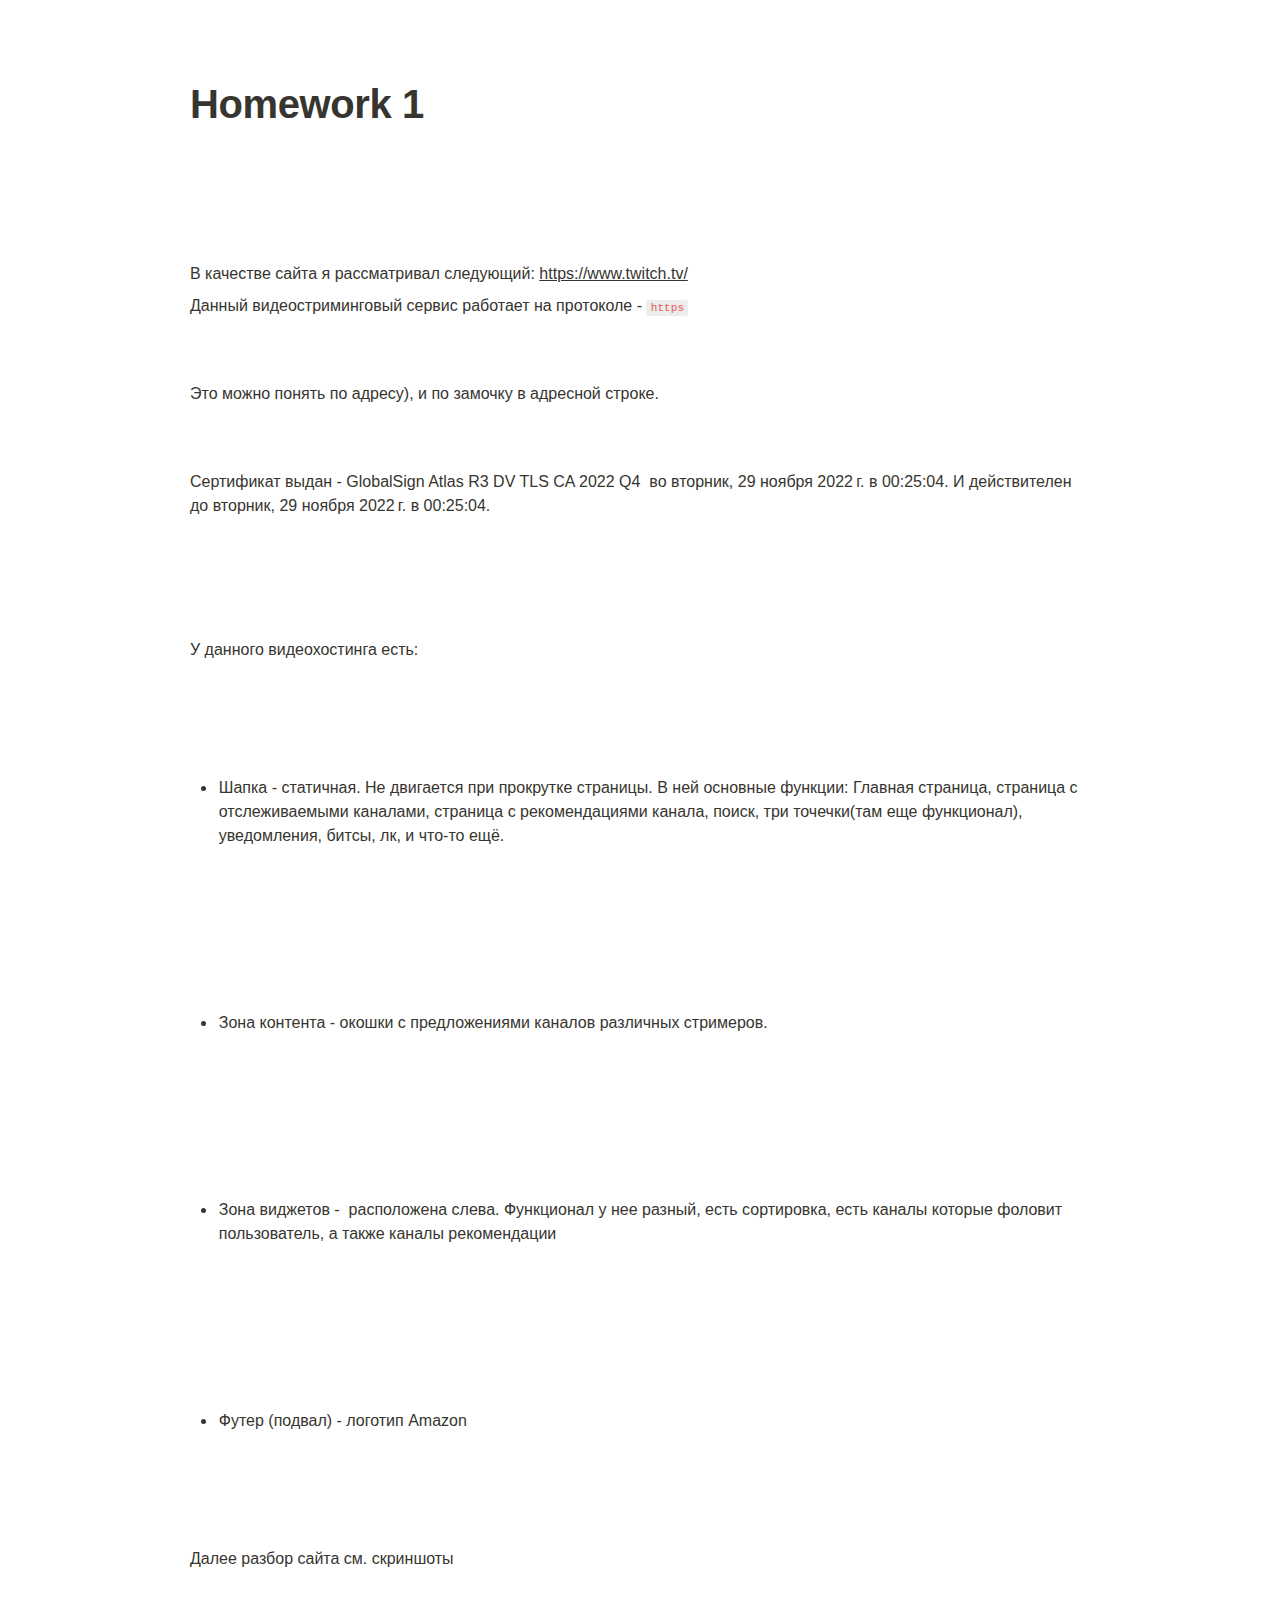
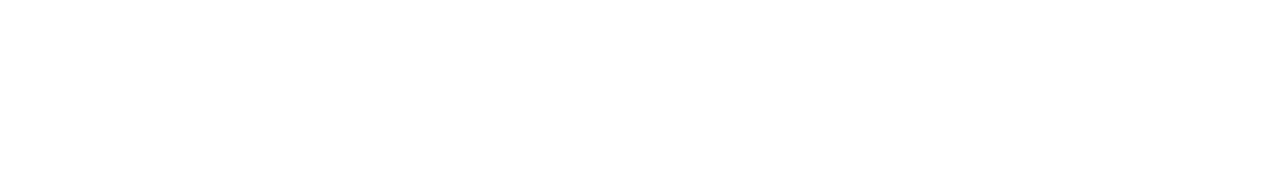
==== S1/Homework 1.html @ 73c8e10c "add 2 lecture and 1 seminar" ====
<html><head><meta http-equiv="Content-Type" content="text/html; charset=utf-8"/><title>Homework 1</title><style>
/* cspell:disable-file */
/* webkit printing magic: print all background colors */
html {
	-webkit-print-color-adjust: exact;
}
* {
	box-sizing: border-box;
	-webkit-print-color-adjust: exact;
}

html,
body {
	margin: 0;
	padding: 0;
}
@media only screen {
	body {
		margin: 2em auto;
		max-width: 900px;
		color: rgb(55, 53, 47);
	}
}

body {
	line-height: 1.5;
	white-space: pre-wrap;
}

a,
a.visited {
	color: inherit;
	text-decoration: underline;
}

.pdf-relative-link-path {
	font-size: 80%;
	color: #444;
}

h1,
h2,
h3 {
	letter-spacing: -0.01em;
	line-height: 1.2;
	font-weight: 600;
	margin-bottom: 0;
}

.page-title {
	font-size: 2.5rem;
	font-weight: 700;
	margin-top: 0;
	margin-bottom: 0.75em;
}

h1 {
	font-size: 1.875rem;
	margin-top: 1.875rem;
}

h2 {
	font-size: 1.5rem;
	margin-top: 1.5rem;
}

h3 {
	font-size: 1.25rem;
	margin-top: 1.25rem;
}

.source {
	border: 1px solid #ddd;
	border-radius: 3px;
	padding: 1.5em;
	word-break: break-all;
}

.callout {
	border-radius: 3px;
	padding: 1rem;
}

figure {
	margin: 1.25em 0;
	page-break-inside: avoid;
}

figcaption {
	opacity: 0.5;
	font-size: 85%;
	margin-top: 0.5em;
}

mark {
	background-color: transparent;
}

.indented {
	padding-left: 1.5em;
}

hr {
	background: transparent;
	display: block;
	width: 100%;
	height: 1px;
	visibility: visible;
	border: none;
	border-bottom: 1px solid rgba(55, 53, 47, 0.09);
}

img {
	max-width: 100%;
}

@media only print {
	img {
		max-height: 100vh;
		object-fit: contain;
	}
}

@page {
	margin: 1in;
}

.collection-content {
	font-size: 0.875rem;
}

.column-list {
	display: flex;
	justify-content: space-between;
}

.column {
	padding: 0 1em;
}

.column:first-child {
	padding-left: 0;
}

.column:last-child {
	padding-right: 0;
}

.table_of_contents-item {
	display: block;
	font-size: 0.875rem;
	line-height: 1.3;
	padding: 0.125rem;
}

.table_of_contents-indent-1 {
	margin-left: 1.5rem;
}

.table_of_contents-indent-2 {
	margin-left: 3rem;
}

.table_of_contents-indent-3 {
	margin-left: 4.5rem;
}

.table_of_contents-link {
	text-decoration: none;
	opacity: 0.7;
	border-bottom: 1px solid rgba(55, 53, 47, 0.18);
}

table,
th,
td {
	border: 1px solid rgba(55, 53, 47, 0.09);
	border-collapse: collapse;
}

table {
	border-left: none;
	border-right: none;
}

th,
td {
	font-weight: normal;
	padding: 0.25em 0.5em;
	line-height: 1.5;
	min-height: 1.5em;
	text-align: left;
}

th {
	color: rgba(55, 53, 47, 0.6);
}

ol,
ul {
	margin: 0;
	margin-block-start: 0.6em;
	margin-block-end: 0.6em;
}

li > ol:first-child,
li > ul:first-child {
	margin-block-start: 0.6em;
}

ul > li {
	list-style: disc;
}

ul.to-do-list {
	text-indent: -1.7em;
}

ul.to-do-list > li {
	list-style: none;
}

.to-do-children-checked {
	text-decoration: line-through;
	opacity: 0.375;
}

ul.toggle > li {
	list-style: none;
}

ul {
	padding-inline-start: 1.7em;
}

ul > li {
	padding-left: 0.1em;
}

ol {
	padding-inline-start: 1.6em;
}

ol > li {
	padding-left: 0.2em;
}

.mono ol {
	padding-inline-start: 2em;
}

.mono ol > li {
	text-indent: -0.4em;
}

.toggle {
	padding-inline-start: 0em;
	list-style-type: none;
}

/* Indent toggle children */
.toggle > li > details {
	padding-left: 1.7em;
}

.toggle > li > details > summary {
	margin-left: -1.1em;
}

.selected-value {
	display: inline-block;
	padding: 0 0.5em;
	background: rgba(206, 205, 202, 0.5);
	border-radius: 3px;
	margin-right: 0.5em;
	margin-top: 0.3em;
	margin-bottom: 0.3em;
	white-space: nowrap;
}

.collection-title {
	display: inline-block;
	margin-right: 1em;
}

.simple-table {
	margin-top: 1em;
	font-size: 0.875rem;
	empty-cells: show;
}
.simple-table td {
	height: 29px;
	min-width: 120px;
}

.simple-table th {
	height: 29px;
	min-width: 120px;
}

.simple-table-header-color {
	background: rgb(247, 246, 243);
	color: black;
}
.simple-table-header {
	font-weight: 500;
}

time {
	opacity: 0.5;
}

.icon {
	display: inline-block;
	max-width: 1.2em;
	max-height: 1.2em;
	text-decoration: none;
	vertical-align: text-bottom;
	margin-right: 0.5em;
}

img.icon {
	border-radius: 3px;
}

.user-icon {
	width: 1.5em;
	height: 1.5em;
	border-radius: 100%;
	margin-right: 0.5rem;
}

.user-icon-inner {
	font-size: 0.8em;
}

.text-icon {
	border: 1px solid #000;
	text-align: center;
}

.page-cover-image {
	display: block;
	object-fit: cover;
	width: 100%;
	max-height: 30vh;
}

.page-header-icon {
	font-size: 3rem;
	margin-bottom: 1rem;
}

.page-header-icon-with-cover {
	margin-top: -0.72em;
	margin-left: 0.07em;
}

.page-header-icon img {
	border-radius: 3px;
}

.link-to-page {
	margin: 1em 0;
	padding: 0;
	border: none;
	font-weight: 500;
}

p > .user {
	opacity: 0.5;
}

td > .user,
td > time {
	white-space: nowrap;
}

input[type="checkbox"] {
	transform: scale(1.5);
	margin-right: 0.6em;
	vertical-align: middle;
}

p {
	margin-top: 0.5em;
	margin-bottom: 0.5em;
}

.image {
	border: none;
	margin: 1.5em 0;
	padding: 0;
	border-radius: 0;
	text-align: center;
}

.code,
code {
	background: rgba(135, 131, 120, 0.15);
	border-radius: 3px;
	padding: 0.2em 0.4em;
	border-radius: 3px;
	font-size: 85%;
	tab-size: 2;
}

code {
	color: #eb5757;
}

.code {
	padding: 1.5em 1em;
}

.code-wrap {
	white-space: pre-wrap;
	word-break: break-all;
}

.code > code {
	background: none;
	padding: 0;
	font-size: 100%;
	color: inherit;
}

blockquote {
	font-size: 1.25em;
	margin: 1em 0;
	padding-left: 1em;
	border-left: 3px solid rgb(55, 53, 47);
}

.bookmark {
	text-decoration: none;
	max-height: 8em;
	padding: 0;
	display: flex;
	width: 100%;
	align-items: stretch;
}

.bookmark-title {
	font-size: 0.85em;
	overflow: hidden;
	text-overflow: ellipsis;
	height: 1.75em;
	white-space: nowrap;
}

.bookmark-text {
	display: flex;
	flex-direction: column;
}

.bookmark-info {
	flex: 4 1 180px;
	padding: 12px 14px 14px;
	display: flex;
	flex-direction: column;
	justify-content: space-between;
}

.bookmark-image {
	width: 33%;
	flex: 1 1 180px;
	display: block;
	position: relative;
	object-fit: cover;
	border-radius: 1px;
}

.bookmark-description {
	color: rgba(55, 53, 47, 0.6);
	font-size: 0.75em;
	overflow: hidden;
	max-height: 4.5em;
	word-break: break-word;
}

.bookmark-href {
	font-size: 0.75em;
	margin-top: 0.25em;
}

.sans { font-family: ui-sans-serif, -apple-system, BlinkMacSystemFont, "Segoe UI", Helvetica, "Apple Color Emoji", Arial, sans-serif, "Segoe UI Emoji", "Segoe UI Symbol"; }
.code { font-family: "SFMono-Regular", Menlo, Consolas, "PT Mono", "Liberation Mono", Courier, monospace; }
.serif { font-family: Lyon-Text, Georgia, ui-serif, serif; }
.mono { font-family: iawriter-mono, Nitti, Menlo, Courier, monospace; }
.pdf .sans { font-family: Inter, ui-sans-serif, -apple-system, BlinkMacSystemFont, "Segoe UI", Helvetica, "Apple Color Emoji", Arial, sans-serif, "Segoe UI Emoji", "Segoe UI Symbol", 'Twemoji', 'Noto Color Emoji', 'Noto Sans CJK JP'; }
.pdf:lang(zh-CN) .sans { font-family: Inter, ui-sans-serif, -apple-system, BlinkMacSystemFont, "Segoe UI", Helvetica, "Apple Color Emoji", Arial, sans-serif, "Segoe UI Emoji", "Segoe UI Symbol", 'Twemoji', 'Noto Color Emoji', 'Noto Sans CJK SC'; }
.pdf:lang(zh-TW) .sans { font-family: Inter, ui-sans-serif, -apple-system, BlinkMacSystemFont, "Segoe UI", Helvetica, "Apple Color Emoji", Arial, sans-serif, "Segoe UI Emoji", "Segoe UI Symbol", 'Twemoji', 'Noto Color Emoji', 'Noto Sans CJK TC'; }
.pdf:lang(ko-KR) .sans { font-family: Inter, ui-sans-serif, -apple-system, BlinkMacSystemFont, "Segoe UI", Helvetica, "Apple Color Emoji", Arial, sans-serif, "Segoe UI Emoji", "Segoe UI Symbol", 'Twemoji', 'Noto Color Emoji', 'Noto Sans CJK KR'; }
.pdf .code { font-family: Source Code Pro, "SFMono-Regular", Menlo, Consolas, "PT Mono", "Liberation Mono", Courier, monospace, 'Twemoji', 'Noto Color Emoji', 'Noto Sans Mono CJK JP'; }
.pdf:lang(zh-CN) .code { font-family: Source Code Pro, "SFMono-Regular", Menlo, Consolas, "PT Mono", "Liberation Mono", Courier, monospace, 'Twemoji', 'Noto Color Emoji', 'Noto Sans Mono CJK SC'; }
.pdf:lang(zh-TW) .code { font-family: Source Code Pro, "SFMono-Regular", Menlo, Consolas, "PT Mono", "Liberation Mono", Courier, monospace, 'Twemoji', 'Noto Color Emoji', 'Noto Sans Mono CJK TC'; }
.pdf:lang(ko-KR) .code { font-family: Source Code Pro, "SFMono-Regular", Menlo, Consolas, "PT Mono", "Liberation Mono", Courier, monospace, 'Twemoji', 'Noto Color Emoji', 'Noto Sans Mono CJK KR'; }
.pdf .serif { font-family: PT Serif, Lyon-Text, Georgia, ui-serif, serif, 'Twemoji', 'Noto Color Emoji', 'Noto Serif CJK JP'; }
.pdf:lang(zh-CN) .serif { font-family: PT Serif, Lyon-Text, Georgia, ui-serif, serif, 'Twemoji', 'Noto Color Emoji', 'Noto Serif CJK SC'; }
.pdf:lang(zh-TW) .serif { font-family: PT Serif, Lyon-Text, Georgia, ui-serif, serif, 'Twemoji', 'Noto Color Emoji', 'Noto Serif CJK TC'; }
.pdf:lang(ko-KR) .serif { font-family: PT Serif, Lyon-Text, Georgia, ui-serif, serif, 'Twemoji', 'Noto Color Emoji', 'Noto Serif CJK KR'; }
.pdf .mono { font-family: PT Mono, iawriter-mono, Nitti, Menlo, Courier, monospace, 'Twemoji', 'Noto Color Emoji', 'Noto Sans Mono CJK JP'; }
.pdf:lang(zh-CN) .mono { font-family: PT Mono, iawriter-mono, Nitti, Menlo, Courier, monospace, 'Twemoji', 'Noto Color Emoji', 'Noto Sans Mono CJK SC'; }
.pdf:lang(zh-TW) .mono { font-family: PT Mono, iawriter-mono, Nitti, Menlo, Courier, monospace, 'Twemoji', 'Noto Color Emoji', 'Noto Sans Mono CJK TC'; }
.pdf:lang(ko-KR) .mono { font-family: PT Mono, iawriter-mono, Nitti, Menlo, Courier, monospace, 'Twemoji', 'Noto Color Emoji', 'Noto Sans Mono CJK KR'; }
.highlight-default {
	color: rgba(55, 53, 47, 1);
}
.highlight-gray {
	color: rgba(120, 119, 116, 1);
	fill: rgba(120, 119, 116, 1);
}
.highlight-brown {
	color: rgba(159, 107, 83, 1);
	fill: rgba(159, 107, 83, 1);
}
.highlight-orange {
	color: rgba(217, 115, 13, 1);
	fill: rgba(217, 115, 13, 1);
}
.highlight-yellow {
	color: rgba(203, 145, 47, 1);
	fill: rgba(203, 145, 47, 1);
}
.highlight-teal {
	color: rgba(68, 131, 97, 1);
	fill: rgba(68, 131, 97, 1);
}
.highlight-blue {
	color: rgba(51, 126, 169, 1);
	fill: rgba(51, 126, 169, 1);
}
.highlight-purple {
	color: rgba(144, 101, 176, 1);
	fill: rgba(144, 101, 176, 1);
}
.highlight-pink {
	color: rgba(193, 76, 138, 1);
	fill: rgba(193, 76, 138, 1);
}
.highlight-red {
	color: rgba(212, 76, 71, 1);
	fill: rgba(212, 76, 71, 1);
}
.highlight-gray_background {
	background: rgba(241, 241, 239, 1);
}
.highlight-brown_background {
	background: rgba(244, 238, 238, 1);
}
.highlight-orange_background {
	background: rgba(251, 236, 221, 1);
}
.highlight-yellow_background {
	background: rgba(251, 243, 219, 1);
}
.highlight-teal_background {
	background: rgba(237, 243, 236, 1);
}
.highlight-blue_background {
	background: rgba(231, 243, 248, 1);
}
.highlight-purple_background {
	background: rgba(244, 240, 247, 0.8);
}
.highlight-pink_background {
	background: rgba(249, 238, 243, 0.8);
}
.highlight-red_background {
	background: rgba(253, 235, 236, 1);
}
.block-color-default {
	color: inherit;
	fill: inherit;
}
.block-color-gray {
	color: rgba(120, 119, 116, 1);
	fill: rgba(120, 119, 116, 1);
}
.block-color-brown {
	color: rgba(159, 107, 83, 1);
	fill: rgba(159, 107, 83, 1);
}
.block-color-orange {
	color: rgba(217, 115, 13, 1);
	fill: rgba(217, 115, 13, 1);
}
.block-color-yellow {
	color: rgba(203, 145, 47, 1);
	fill: rgba(203, 145, 47, 1);
}
.block-color-teal {
	color: rgba(68, 131, 97, 1);
	fill: rgba(68, 131, 97, 1);
}
.block-color-blue {
	color: rgba(51, 126, 169, 1);
	fill: rgba(51, 126, 169, 1);
}
.block-color-purple {
	color: rgba(144, 101, 176, 1);
	fill: rgba(144, 101, 176, 1);
}
.block-color-pink {
	color: rgba(193, 76, 138, 1);
	fill: rgba(193, 76, 138, 1);
}
.block-color-red {
	color: rgba(212, 76, 71, 1);
	fill: rgba(212, 76, 71, 1);
}
.block-color-gray_background {
	background: rgba(241, 241, 239, 1);
}
.block-color-brown_background {
	background: rgba(244, 238, 238, 1);
}
.block-color-orange_background {
	background: rgba(251, 236, 221, 1);
}
.block-color-yellow_background {
	background: rgba(251, 243, 219, 1);
}
.block-color-teal_background {
	background: rgba(237, 243, 236, 1);
}
.block-color-blue_background {
	background: rgba(231, 243, 248, 1);
}
.block-color-purple_background {
	background: rgba(244, 240, 247, 0.8);
}
.block-color-pink_background {
	background: rgba(249, 238, 243, 0.8);
}
.block-color-red_background {
	background: rgba(253, 235, 236, 1);
}
.select-value-color-pink { background-color: rgba(245, 224, 233, 1); }
.select-value-color-purple { background-color: rgba(232, 222, 238, 1); }
.select-value-color-green { background-color: rgba(219, 237, 219, 1); }
.select-value-color-gray { background-color: rgba(227, 226, 224, 1); }
.select-value-color-opaquegray { background-color: rgba(255, 255, 255, 0.0375); }
.select-value-color-orange { background-color: rgba(250, 222, 201, 1); }
.select-value-color-brown { background-color: rgba(238, 224, 218, 1); }
.select-value-color-red { background-color: rgba(255, 226, 221, 1); }
.select-value-color-yellow { background-color: rgba(253, 236, 200, 1); }
.select-value-color-blue { background-color: rgba(211, 229, 239, 1); }

.checkbox {
	display: inline-flex;
	vertical-align: text-bottom;
	width: 16;
	height: 16;
	background-size: 16px;
	margin-left: 2px;
	margin-right: 5px;
}

.checkbox-on {
	background-image: url("data:image/svg+xml;charset=UTF-8,%3Csvg%20width%3D%2216%22%20height%3D%2216%22%20viewBox%3D%220%200%2016%2016%22%20fill%3D%22none%22%20xmlns%3D%22http%3A%2F%2Fwww.w3.org%2F2000%2Fsvg%22%3E%0A%3Crect%20width%3D%2216%22%20height%3D%2216%22%20fill%3D%22%2358A9D7%22%2F%3E%0A%3Cpath%20d%3D%22M6.71429%2012.2852L14%204.9995L12.7143%203.71436L6.71429%209.71378L3.28571%206.2831L2%207.57092L6.71429%2012.2852Z%22%20fill%3D%22white%22%2F%3E%0A%3C%2Fsvg%3E");
}

.checkbox-off {
	background-image: url("data:image/svg+xml;charset=UTF-8,%3Csvg%20width%3D%2216%22%20height%3D%2216%22%20viewBox%3D%220%200%2016%2016%22%20fill%3D%22none%22%20xmlns%3D%22http%3A%2F%2Fwww.w3.org%2F2000%2Fsvg%22%3E%0A%3Crect%20x%3D%220.75%22%20y%3D%220.75%22%20width%3D%2214.5%22%20height%3D%2214.5%22%20fill%3D%22white%22%20stroke%3D%22%2336352F%22%20stroke-width%3D%221.5%22%2F%3E%0A%3C%2Fsvg%3E");
}
	
</style>
</head>
<body>
	<article id="da82e1c2-bc0b-43a5-b978-978dc1b77c01" class="page sans"><header><h1 class="page-title">Homework 1</h1></header>
		<div class="page-body">
			<p id="3718cb16-69ef-406e-ae74-5131151420c1" class="">В качестве сайта я рассматривал следующий: <a href="https://www.twitch.tv/">https://www.twitch.tv/</a></p><p id="4283b8b1-fec3-46c4-8252-e57cc48ffb62" class="">Данный видеостриминговый сервис работает на протоколе - <code>https</code></p>
			<p id="1a45852d-0a42-4bd5-ad6b-173bb23cc845" class="">Это можно понять по адресу), и по замочку в адресной строке. </p>
			<p id="e2581348-7b3b-410e-8a97-9edad2736e9f" class="">Сертификат выдан - GlobalSign Atlas R3 DV TLS CA 2022 Q4  во вторник, 29 ноября 2022 г. в 00:25:04. И действителен до вторник, 29 ноября 2022 г. в 00:25:04.</p>
			<p id="c115cc7f-b996-40b7-b5e0-79f75f7efed3" class="">
			</p><p id="324c5d29-825f-4a97-b0ac-4da10be05178" class="">У данного видеохостинга есть:</p>
			<ul id="4b4f4575-801f-4348-a4f3-a0ffedc81698" class="bulleted-list">
				<li style="list-style-type:disc">Шапка - статичная. Не двигается при прокрутке страницы. В ней основные функции: Главная страница, страница с отслеживаемыми каналами, страница с рекомендациями канала, поиск, три точечки(там еще функционал), уведомления, битсы, лк, и что-то ещё.</li>
			</ul>
			<ul id="07a429c2-7285-4f49-a534-c6d8df40e2eb" class="bulleted-list">
				<li style="list-style-type:disc">Зона контента - окошки с предложениями каналов различных стримеров.</li>
			</ul>
			<ul id="2662af51-a776-4f6d-b17d-1062ee058b59" class="bulleted-list">
				<li style="list-style-type:disc">Зона виджетов -  расположена слева. Функционал у нее разный, есть сортировка, есть каналы которые фоловит пользователь, а также каналы рекомендации</li>
			</ul>
			<ul id="a276e56b-f4cf-465b-b615-5a71e42095de" class="bulleted-list">
				<li style="list-style-type:disc">Футер (подвал) - логотип Amazon</li>
			</ul>
			<p id="86d3a0c8-c514-461d-9b3e-09919c5887d8" class="">Далее разбор сайта см. скриншоты</p>
		</div>
	</article>
</body>

</html>
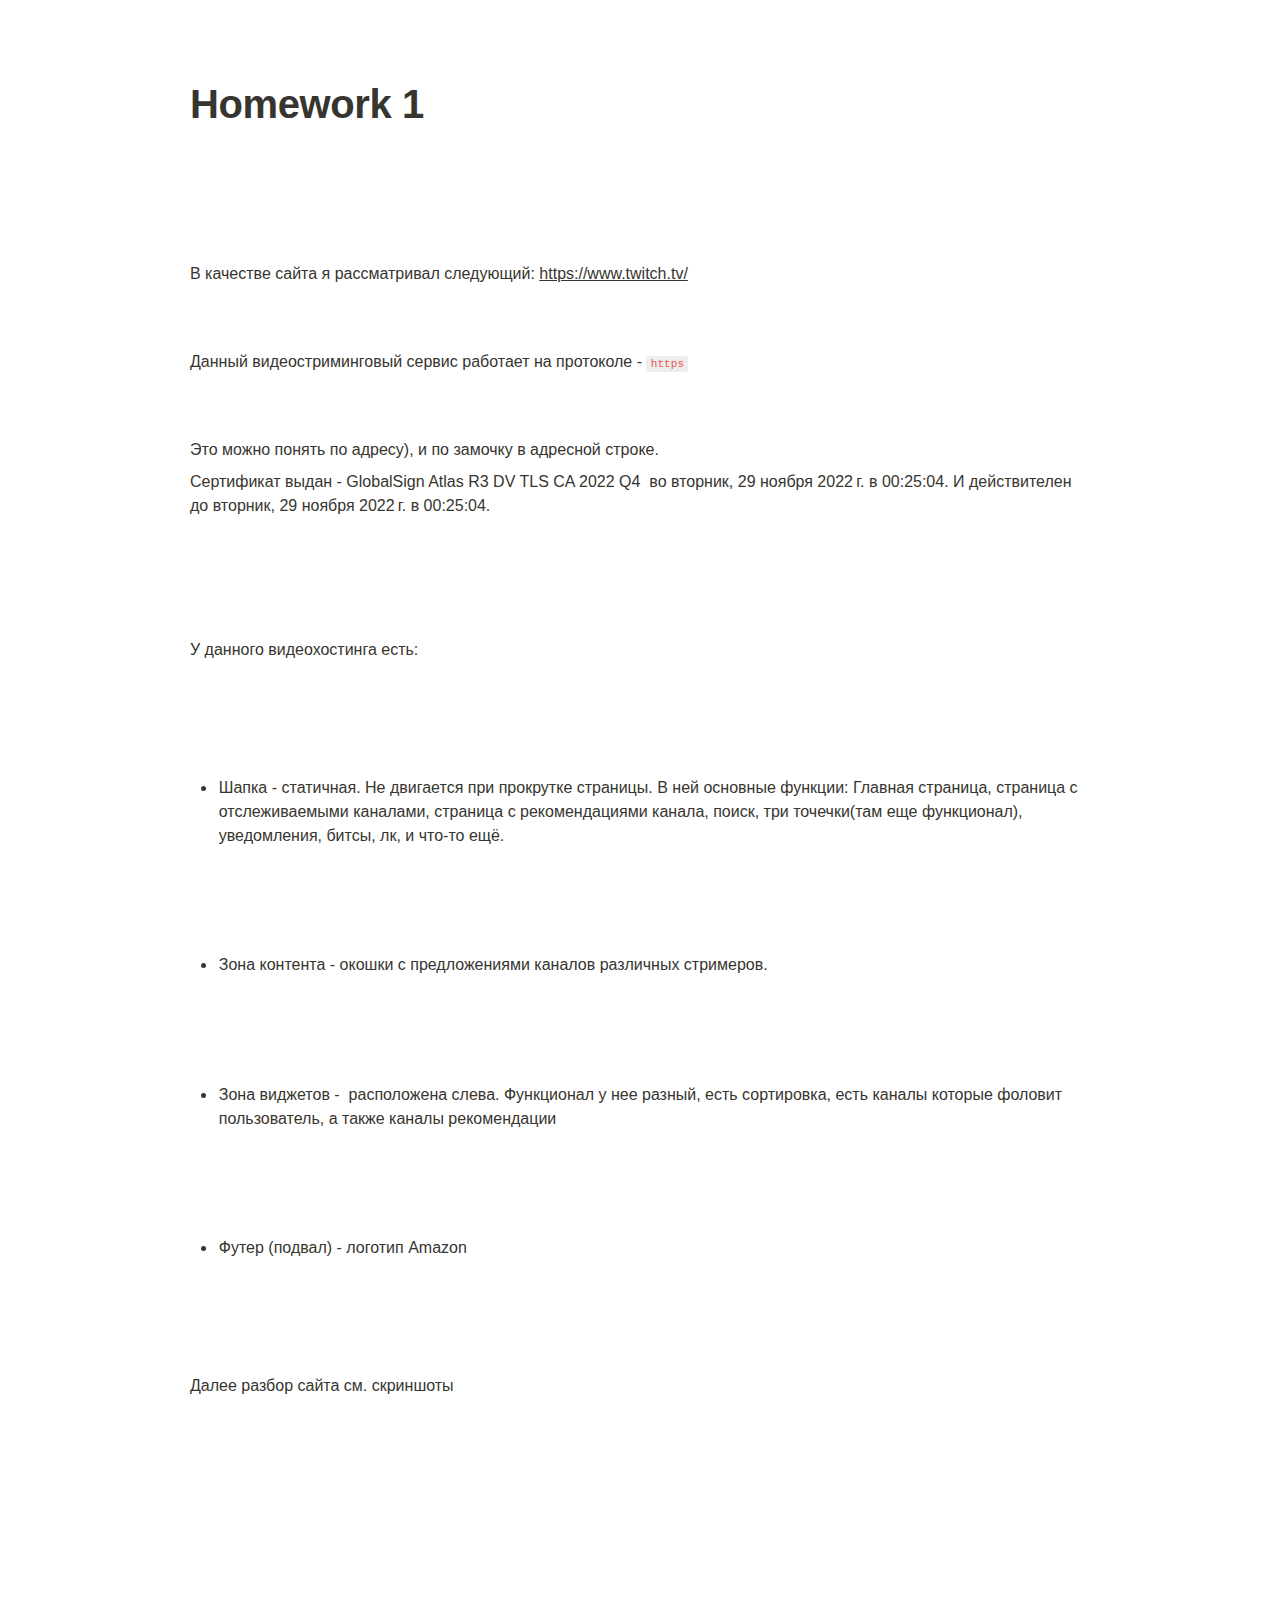
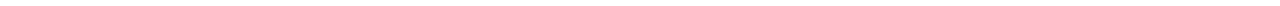
==== commit 2d9cd5b0: "Upgrade S1" ====
--- a/S1/Homework 1.html
+++ b/S1/Homework 1.html
@@ -671,21 +671,18 @@
 <body>
 	<article id="da82e1c2-bc0b-43a5-b978-978dc1b77c01" class="page sans"><header><h1 class="page-title">Homework 1</h1></header>
 		<div class="page-body">
-			<p id="3718cb16-69ef-406e-ae74-5131151420c1" class="">В качестве сайта я рассматривал следующий: <a href="https://www.twitch.tv/">https://www.twitch.tv/</a></p><p id="4283b8b1-fec3-46c4-8252-e57cc48ffb62" class="">Данный видеостриминговый сервис работает на протоколе - <code>https</code></p>
-			<p id="1a45852d-0a42-4bd5-ad6b-173bb23cc845" class="">Это можно понять по адресу), и по замочку в адресной строке. </p>
-			<p id="e2581348-7b3b-410e-8a97-9edad2736e9f" class="">Сертификат выдан - GlobalSign Atlas R3 DV TLS CA 2022 Q4  во вторник, 29 ноября 2022 г. в 00:25:04. И действителен до вторник, 29 ноября 2022 г. в 00:25:04.</p>
+			<p id="3718cb16-69ef-406e-ae74-5131151420c1" class="">В качестве сайта я рассматривал следующий: <a href="https://www.twitch.tv/">https://www.twitch.tv/</a></p>
+			<p id="4283b8b1-fec3-46c4-8252-e57cc48ffb62" class="">Данный видеостриминговый сервис работает на протоколе - <code>https</code></p>
+			<p id="1a45852d-0a42-4bd5-ad6b-173bb23cc845" class="">Это можно понять по адресу), и по замочку в адресной строке. </p><p id="e2581348-7b3b-410e-8a97-9edad2736e9f" class="">Сертификат выдан - GlobalSign Atlas R3 DV TLS CA 2022 Q4  во вторник, 29 ноября 2022 г. в 00:25:04. И действителен до вторник, 29 ноября 2022 г. в 00:25:04.</p>
 			<p id="c115cc7f-b996-40b7-b5e0-79f75f7efed3" class="">
 			</p><p id="324c5d29-825f-4a97-b0ac-4da10be05178" class="">У данного видеохостинга есть:</p>
 			<ul id="4b4f4575-801f-4348-a4f3-a0ffedc81698" class="bulleted-list">
 				<li style="list-style-type:disc">Шапка - статичная. Не двигается при прокрутке страницы. В ней основные функции: Главная страница, страница с отслеживаемыми каналами, страница с рекомендациями канала, поиск, три точечки(там еще функционал), уведомления, битсы, лк, и что-то ещё.</li>
-			</ul>
-			<ul id="07a429c2-7285-4f49-a534-c6d8df40e2eb" class="bulleted-list">
+			</ul><ul id="07a429c2-7285-4f49-a534-c6d8df40e2eb" class="bulleted-list">
 				<li style="list-style-type:disc">Зона контента - окошки с предложениями каналов различных стримеров.</li>
-			</ul>
-			<ul id="2662af51-a776-4f6d-b17d-1062ee058b59" class="bulleted-list">
+			</ul><ul id="2662af51-a776-4f6d-b17d-1062ee058b59" class="bulleted-list">
 				<li style="list-style-type:disc">Зона виджетов -  расположена слева. Функционал у нее разный, есть сортировка, есть каналы которые фоловит пользователь, а также каналы рекомендации</li>
-			</ul>
-			<ul id="a276e56b-f4cf-465b-b615-5a71e42095de" class="bulleted-list">
+			</ul><ul id="a276e56b-f4cf-465b-b615-5a71e42095de" class="bulleted-list">
 				<li style="list-style-type:disc">Футер (подвал) - логотип Amazon</li>
 			</ul>
 			<p id="86d3a0c8-c514-461d-9b3e-09919c5887d8" class="">Далее разбор сайта см. скриншоты</p>
